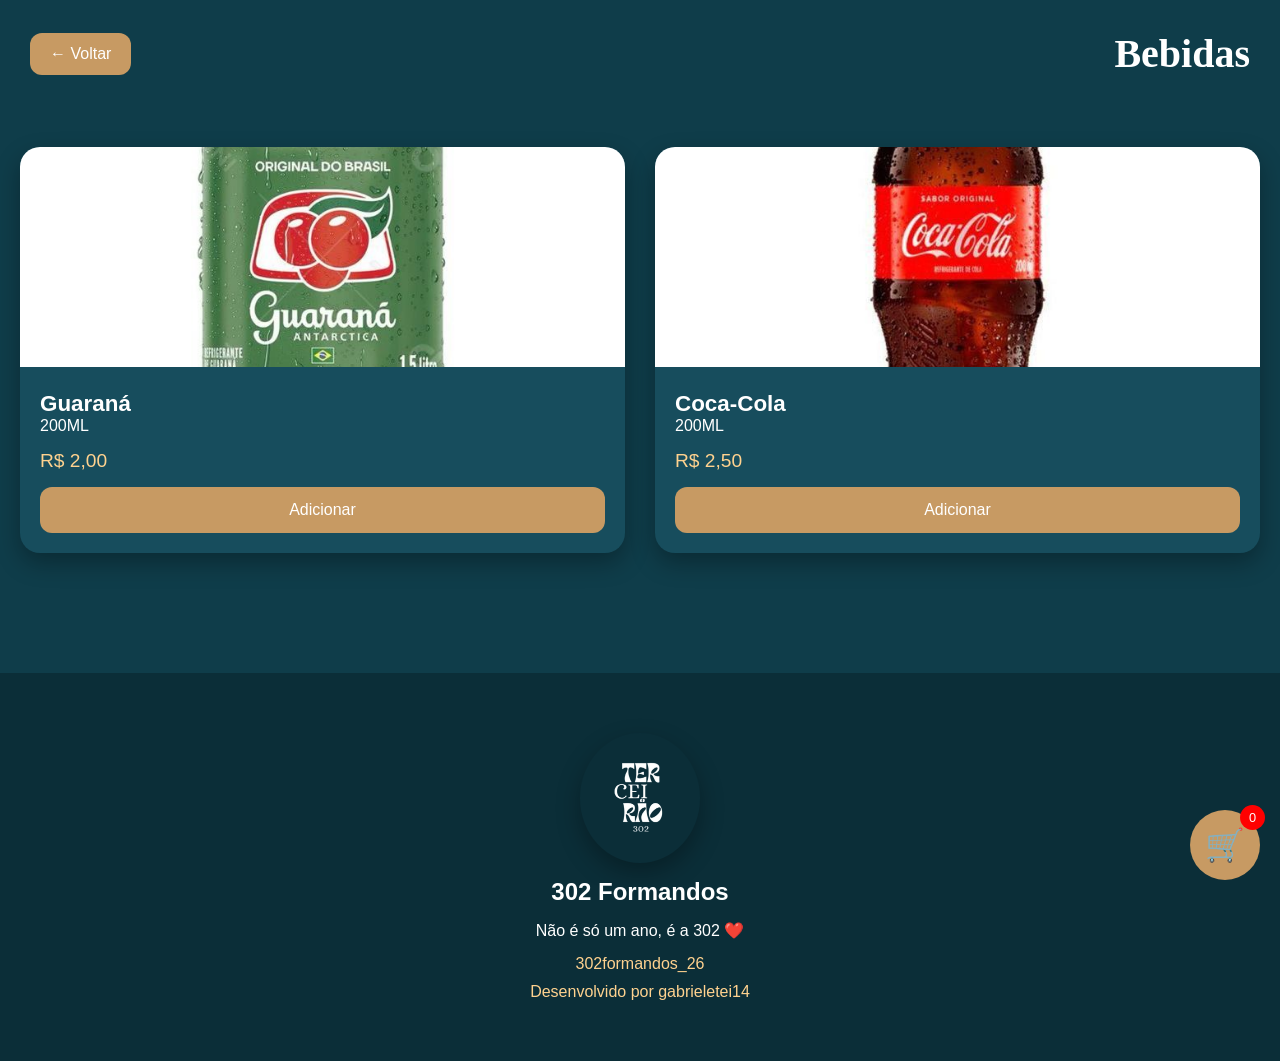
==== bebidas.html @ b1d2ac56 "Add files via upload" ====
<!DOCTYPE html>
<html lang="pt-br">

<head>

  <meta charset="UTF-8">
  <meta name="viewport" content="width=device-width, initial-scale=1.0">

  <title>Bebidas</title>

  <link rel="stylesheet" href="style.css">

</head>

<body>

  <header class="topo-pagina">

    <a href="index.html" class="voltar">← Voltar</a>

    <h1>Bebidas</h1>

  </header>

  <section class="produtos-grid">

    <div class="produto-card">

      <img src="guarana.jpeg">

      <div class="produto-info">

        <h3>Guaraná</h3>

        <p>200ML</p>

        <span>R$ 2,00</span>

        <button onclick="adicionarCarrinho('refri', 2)">
          Adicionar
        </button>

      </div>

    </div>


    <div class="produto-card">

      <img src="coca-cola.jpeg">

      <div class="produto-info">

        <h3>Coca-Cola</h3>

        <p>200ML</p>

        <span>R$ 2,50</span>

        <button onclick="adicionarCarrinho('Coca-Cola', 2.5)">
          Adicionar
        </button>

      </div>

    </div>

  </section>

  <div class="carrinho-btn" onclick="abrirCarrinho()">
    🛒
    <span id="contador">0</span>
  </div>

  <div class="carrinho" id="carrinho">
    <div class="topo-carrinho">
      <h2>Seu Pedido</h2>
      <button onclick="fecharCarrinho()">✖</button>
    </div>

    <div id="itens-carrinho"></div>

    <div class="footer-carrinho">
      <h3>Total: R$ <span id="total">0.00</span></h3>

      <input type="text" id="nome" placeholder="Seu nome">
      <input type="text" id="turma" placeholder="Sua turma">

      <button onclick="finalizarPedido()" class="btn-finalizar">
        Finalizar no WhatsApp
      </button>
    </div>
  </div>

  <footer class="footer">

    <div class="footer-content">

      <img src="logo.png" class="logo-footer">

      <h2>302 Formandos</h2>

      <p>Não é só um ano, é a 302 ❤️</p>

      <div class="redes">

        <a href="https://www.instagram.com/302formandos_26" target="_blank">
          302formandos_26
        </a>

        <a href="https://www.instagram.com/gabrieletei14" target="_blank">
          Desenvolvido por gabrieletei14
        </a>

      </div>

    </div>

  </footer>

  <script src="script.js"></script>

</body>

</html>
---- style.css ----
*{
  margin:0;
  padding:0;
  box-sizing:border-box;
}

body{
  background:#0f3d4a;
  font-family:'Poppins', sans-serif;
  color:white;
}

.hero{
  height:100vh;
  display:flex;
  justify-content:center;
  align-items:center;
  text-align:center;
  position:relative;
  overflow:hidden;
}

.overlay{
  position:absolute;
  width:100%;
  height:100%;
  background:linear-gradient(to bottom, rgba(0,0,0,.4), rgba(0,0,0,.6));
}

.hero-content{
  position:relative;
  z-index:2;
  animation:fade 1.5s ease;
}

.hero h1{
  font-size:5rem;
  font-family:'Playfair Display', serif;
}

.hero p{
  font-size:2rem;
  margin-top:10px;
}

.btn-principal{
  display:inline-block;
  margin-top:30px;
  background:#c79a63;
  color:white;
  padding:15px 35px;
  border-radius:50px;
  text-decoration:none;
  transition:.3s;
}

.btn-principal:hover{
  transform:scale(1.05);
}

.categorias{
  padding:80px 20px;
  text-align:center;
}

.grid-categorias{
  display:grid;
  grid-template-columns:repeat(auto-fit,minmax(220px,1fr));
  gap:30px;
  margin-top:40px;
}

.categoria-card{
  background:#174d5d;
  border-radius:25px;
  padding:40px;
  text-decoration:none;
  color:white;
  transition:.4s;
  box-shadow:0 10px 30px rgba(0,0,0,.3);
}

.categoria-card:hover{
  transform:translateY(-10px);
}

.categoria-card span{
  font-size:4rem;
}

.produto-card{
  background:#174d5d;
  border-radius:20px;
  overflow:hidden;
  box-shadow:0 10px 25px rgba(0,0,0,.3);
  transition:.3s;
}

.produto-card:hover{
  transform:translateY(-8px);
}

.produto-card img{
  width:100%;
  height:220px;
  object-fit:cover;
}

.produto-info{
  padding:20px;
}

.produto-info h3{
  font-size:1.4rem;
}

.produto-info span{
  display:block;
  margin:15px 0;
  font-size:1.2rem;
  color:#ffd28f;
}

.produto-info button{
  width:100%;
  padding:14px;
  border:none;
  border-radius:12px;
  background:#c79a63;
  color:white;
  cursor:pointer;
  font-size:1rem;
}

.carrinho-btn{
  position:fixed;
  bottom:20px;
  right:20px;
  background:#c79a63;
  width:70px;
  height:70px;
  border-radius:50%;
  display:flex;
  justify-content:center;
  align-items:center;
  font-size:2rem;
  cursor:pointer;
  z-index:999;
}

#contador{
  position:absolute;
  top:-5px;
  right:-5px;
  background:red;
  width:25px;
  height:25px;
  border-radius:50%;
  display:flex;
  justify-content:center;
  align-items:center;
  font-size:.8rem;
}

.carrinho{
  position:fixed;
  top:0;
  right:-100%;
  width:350px;
  height:100vh;
  background:#123742;
  transition:.4s;
  z-index:1000;
  display:flex;
  flex-direction:column;
}

.carrinho.ativo{
  right:0;
}

.topo-carrinho{
  display:flex;
  justify-content:space-between;
  padding:20px;
  border-bottom:1px solid rgba(255,255,255,.1);
}

.footer-carrinho{
  margin-top:auto;
  padding:20px;
}

.footer-carrinho input{
  width:100%;
  margin-top:10px;
  padding:12px;
  border:none;
  border-radius:10px;
}

.btn-finalizar{
  width:100%;
  margin-top:20px;
  padding:15px;
  border:none;
  border-radius:12px;
  background:#25D366;
  color:white;
  font-size:1rem;
  cursor:pointer;
}

.pix-area{
  padding:60px 20px;
  text-align:center;
}

.pix-box{
  background:#174d5d;
  padding:30px;
  border-radius:25px;
  max-width:500px;
  margin:auto;
}

.btn-pix,
.btn-pago{
  margin-top:15px;
  width:100%;
  padding:15px;
  border:none;
  border-radius:12px;
  cursor:pointer;
}

.btn-pix{
  background:#c79a63;
  color:white;
}

.btn-pago{
  background:#25D366;
  color:white;
}

.whatsapp{
  position:fixed;
  bottom:100px;
  right:20px;
}

.whatsapp img{
  width:70px;
}

@keyframes fade{
  from{
    opacity:0;
    transform:translateY(30px);
  }

  to{
    opacity:1;
    transform:translateY(0);
  }
}

@media(max-width:768px){

  .hero h1{
    font-size:3rem;
  }

  .hero p{
    font-size:1.4rem;
  }

  .carrinho{
    width:100%;
  }

}

.footer{

  background:#0b2e38;
  padding:60px 20px;
  margin-top:80px;

}

.footer-content{

  display:flex;
  flex-direction:column;
  align-items:center;
  justify-content:center;
  text-align:center;
  gap:15px;

}

.logo-footer{

  width:120px;
  border-radius:50%;
  box-shadow:0 10px 25px rgba(0,0,0,.3);

}

.redes{

  display:flex;
  flex-direction:column;
  gap:10px;

}

.redes a{

  color:#ffd28f;
  text-decoration:none;
  transition:.3s;

}

.redes a:hover{

  transform:scale(1.05);

}

.item-carrinho{

  display:flex;
  justify-content:space-between;
  align-items:center;
  padding:15px;
  margin:10px;
  background:#174d5d;
  border-radius:12px;

}

.item-carrinho p{

  font-weight:600;

}

.item-carrinho span{

  color:#ffd28f;
  font-size:.9rem;

}

.btn-remover{

  width:35px;
  height:35px;
  border:none;
  border-radius:50%;
  background:#ff4d4d;
  color:white;
  cursor:pointer;
  transition:.3s;

}

.btn-remover:hover{

  transform:scale(1.1);

}

.topo-pagina{

  display:flex;
  justify-content:space-between;
  align-items:center;
  padding:30px;

}

.topo-pagina h1{

  font-size:2.5rem;
  font-family:'Playfair Display', serif;

}

.voltar{

  color:white;
  text-decoration:none;
  background:#c79a63;
  padding:12px 20px;
  border-radius:12px;

}

.produtos-grid{

  display:grid;
  grid-template-columns:repeat(auto-fit,minmax(250px,1fr));
  gap:30px;
  padding:40px 20px;

}


.whatsapp {
    position: fixed;
    width: 60px;
    height: 60px;
    bottom: 100px;
    right: 20px;
    background-color: #25D366;
    color: #fff;
    border-radius: 50%;
    text-align: center;
    font-size: 35px;
    z-index: 1000;
    box-shadow: 2px 2px 10px rgba(0, 0, 0, 0.3);
    display: flex;
    justify-content: center;
    align-items: center;
}
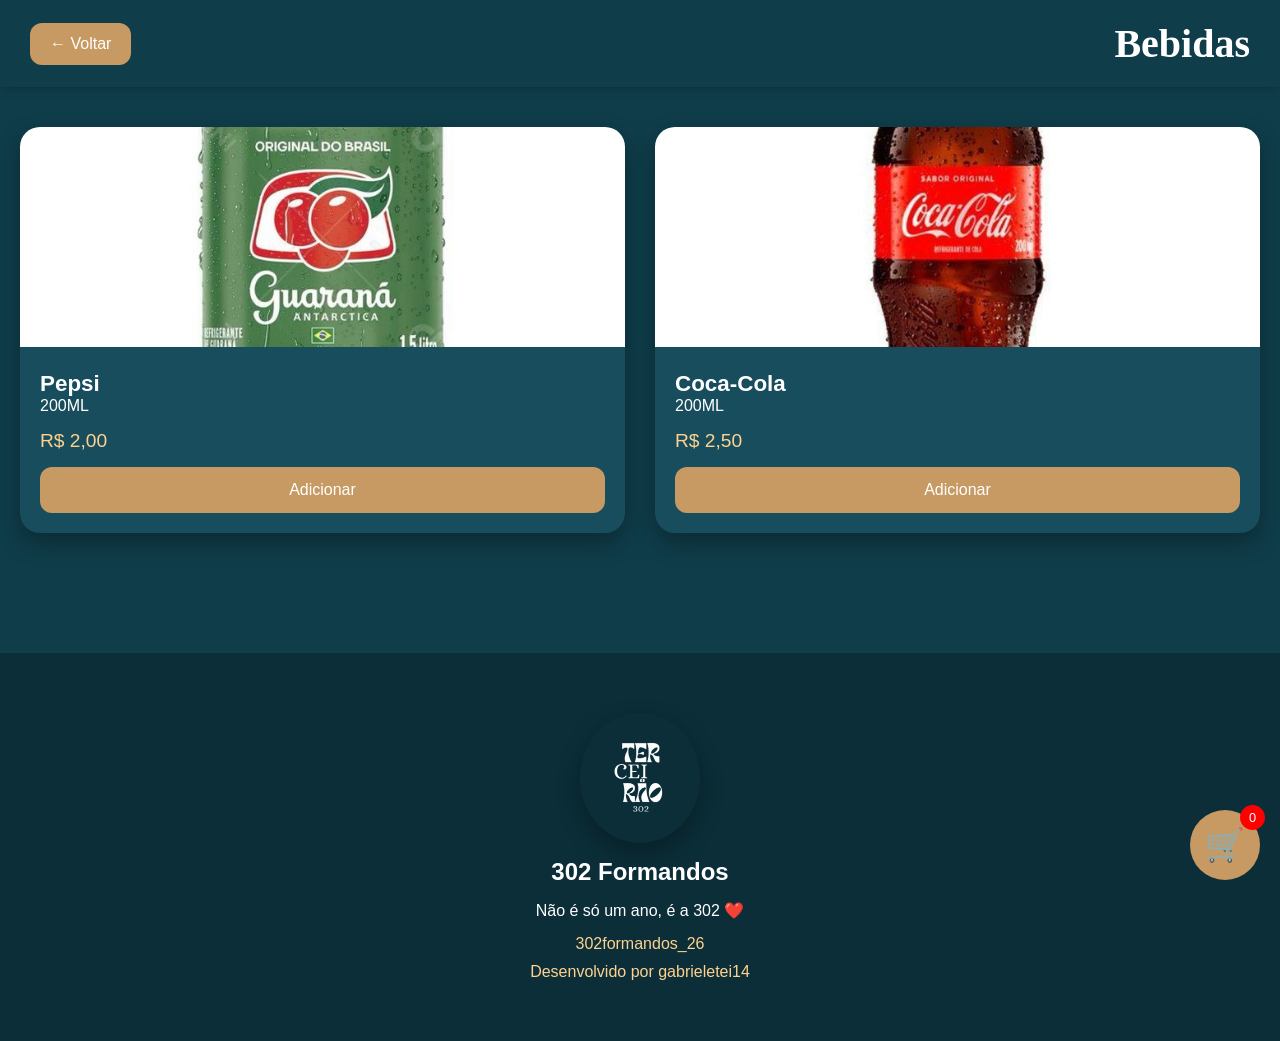
==== commit 29abfc69: "Modify bebidas.html to include Pepsi product Updated product details for Guaraná and added Pepsi." ====
--- a/bebidas.html
+++ b/bebidas.html
@@ -30,7 +30,7 @@
 
       <div class="produto-info">
 
-        <h3>Guaraná</h3>
+        <h3>Pepsi</h3>
 
         <p>200ML</p>
 
@@ -122,4 +122,4 @@
 
 </body>
 
-</html>+</html>
--- a/style.css
+++ b/style.css
@@ -376,12 +376,18 @@
 }
 
 .topo-pagina{
-
-  display:flex;
+ display:flex;
   justify-content:space-between;
   align-items:center;
-  padding:30px;
-
+  padding:20px 30px;
+
+  position: sticky;
+  top:0;
+
+  background:#0f3d4a;
+  z-index:1000;
+
+  box-shadow:0 2px 10px rgba(0,0,0,.2);
 }
 
 .topo-pagina h1{
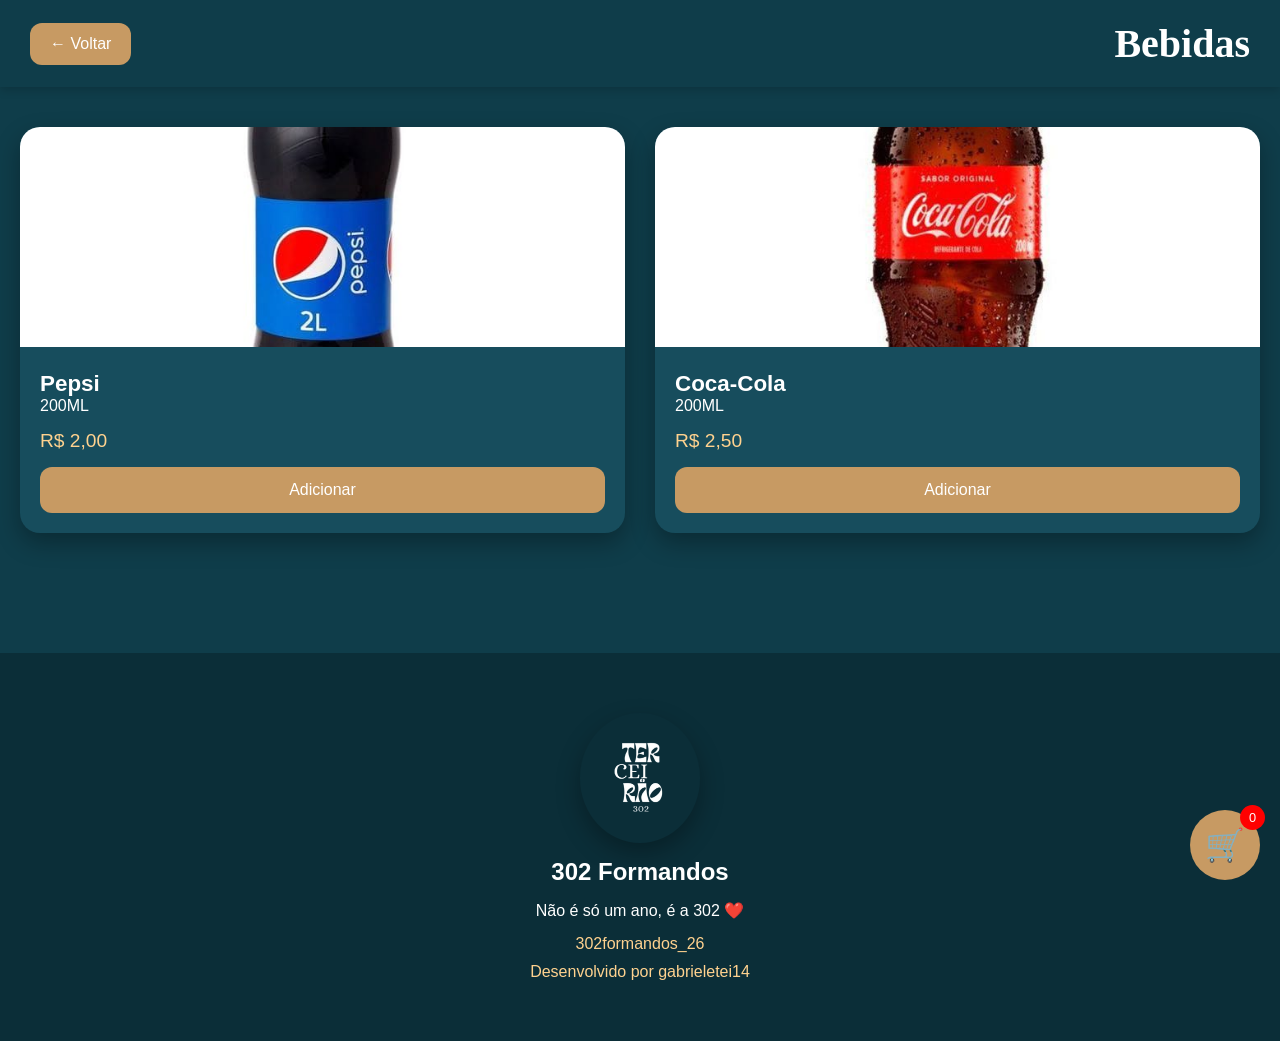
==== commit 26a86f17: "Fix image source for Pepsi in bebidas.html" ====
--- a/bebidas.html
+++ b/bebidas.html
@@ -26,7 +26,7 @@
 
     <div class="produto-card">
 
-      <img src="guarana.jpeg">
+      <img src="pepsi.jpeg">
 
       <div class="produto-info">
 
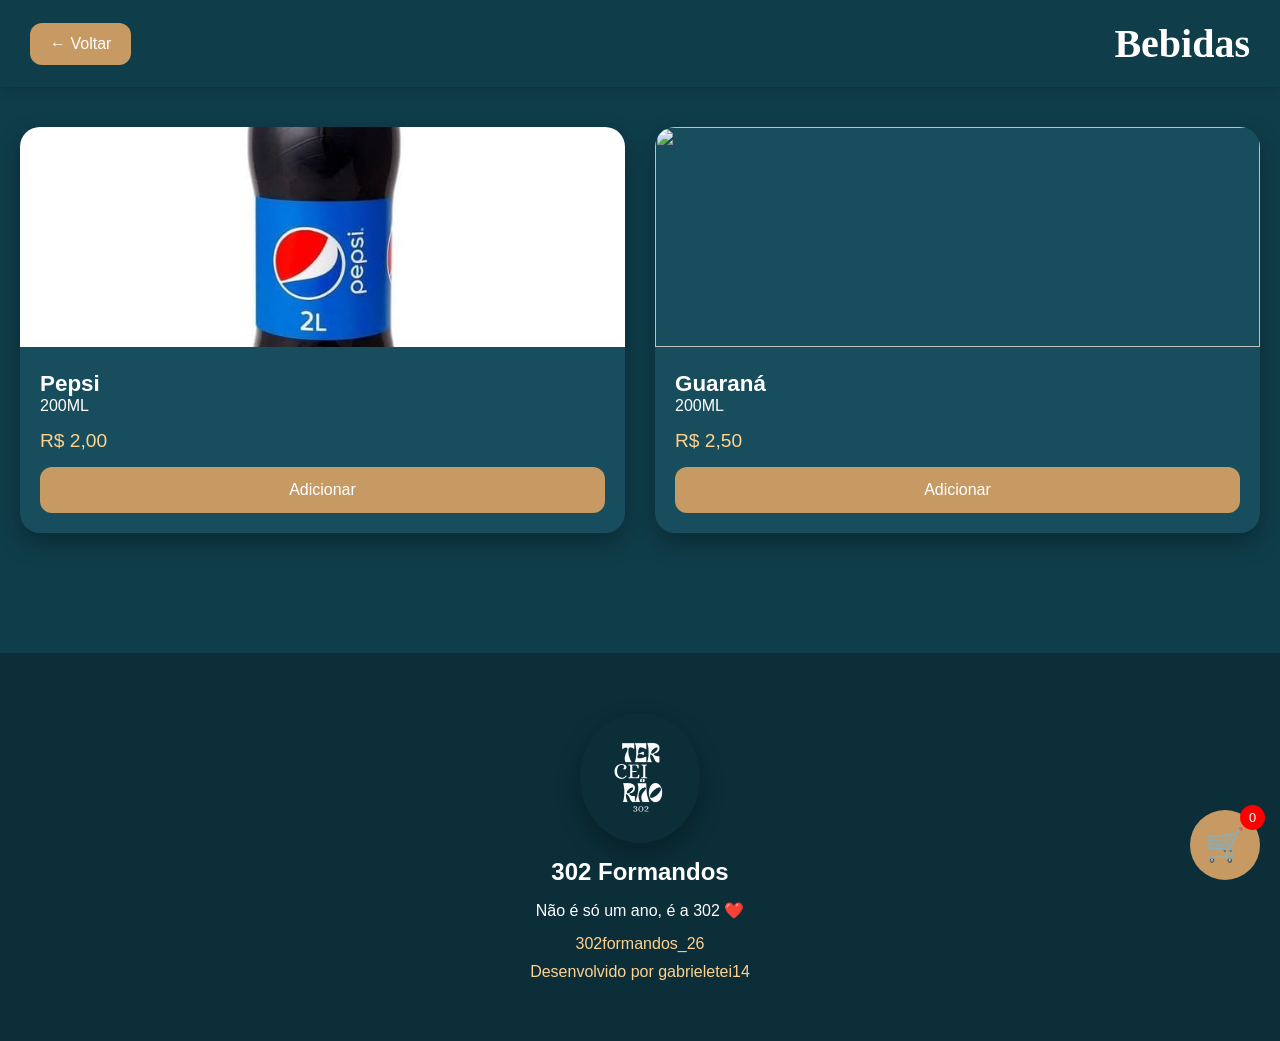
==== commit e57efbc3: "Add Guaraná product and remove Coca-Cola Updated product list to include Guaraná and removed Coca-Co" ====
--- a/bebidas.html
+++ b/bebidas.html
@@ -47,17 +47,17 @@
 
     <div class="produto-card">
 
-      <img src="coca-cola.jpeg">
+      <img src="guaranaPitchulinha.jpeg">
 
       <div class="produto-info">
 
-        <h3>Coca-Cola</h3>
+        <h3>Guaraná</h3>
 
         <p>200ML</p>
 
         <span>R$ 2,50</span>
 
-        <button onclick="adicionarCarrinho('Coca-Cola', 2.5)">
+        <button onclick="adicionarCarrinho('Guaraná', 2.5)">
           Adicionar
         </button>
 
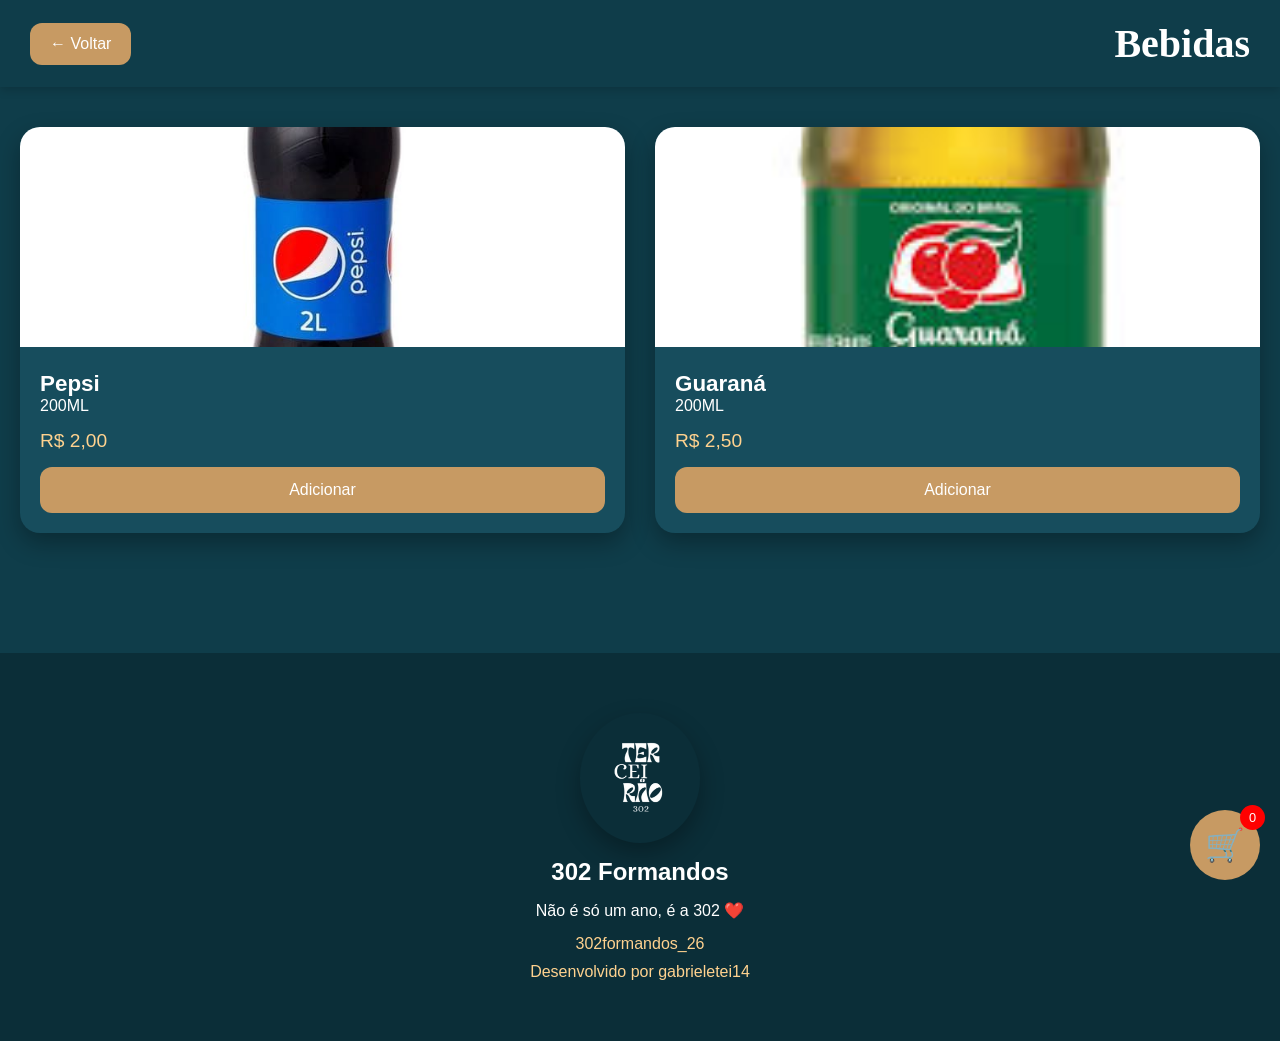
==== commit 671f690f: "Fix image source for Guaraná product Updated image source for Guaraná from 'guaranaPitchulinha.jpeg'" ====
--- a/bebidas.html
+++ b/bebidas.html
@@ -47,7 +47,7 @@
 
     <div class="produto-card">
 
-      <img src="guaranaPitchulinha.jpeg">
+      <img src="guaranaPitchulinha.jpg">
 
       <div class="produto-info">
 
